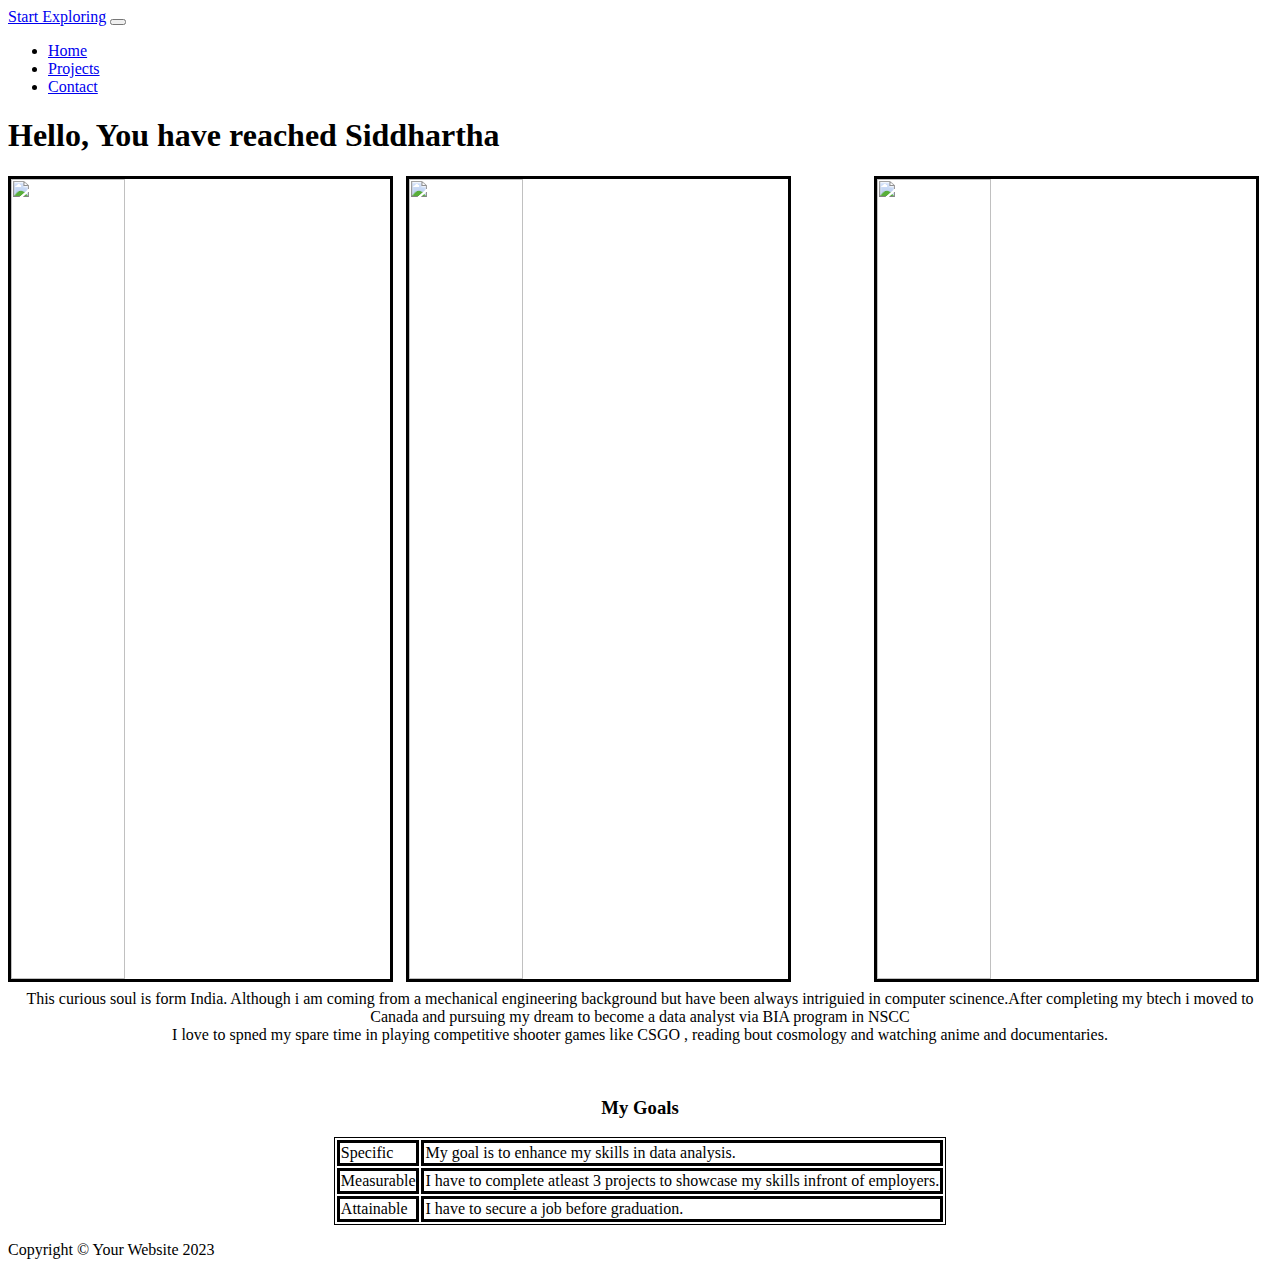
==== 2ndpage.html @ 91d8f446 "Create 2ndpage.html" ====
<!DOCTYPE html>
<html lang="en">
    <head>
        <meta charset="utf-8" />
        <meta name="viewport" content="width=device-width, initial-scale=1, shrink-to-fit=no" />
        <meta name="description" content="" />
        <meta name="author" content="" />
        <title>Welcome To the New Begning</title>
        <link rel="icon" type="image/x-icon" href="assets/favicon.ico" />
        <!-- Core theme CSS (includes Bootstrap)-->
        <link href="css/styles.css" rel="stylesheet" />
    </head>
    <body id="page-top">
        <!-- Navigation-->
        <nav class="navbar navbar-expand-lg navbar-dark bg-dark fixed-top" id="mainNav">
            <div class="container px-4">
                <a class="navbar-brand" href="#page-top">Start Exploring</a>
                <button class="navbar-toggler" type="button" data-bs-toggle="collapse" data-bs-target="#navbarResponsive" aria-controls="navbarResponsive" aria-expanded="false" aria-label="Toggle navigation"><span class="navbar-toggler-icon"></span></button>
                <div class="collapse navbar-collapse" id="navbarResponsive">
                    <ul class="navbar-nav ms-auto">
                        <li class="nav-item"><a  class="nav-link" href="index.html">Home</a></li>
                        <li class="nav-item"><a class="nav-link" href="#about">Projects</a></li>
                        <li class="nav-item"><a class="nav-link" href="#contact">Contact</a></li>
                       
                    </ul>
                </div>
            </div>
        </nav>
        
        
        <!-- Header-->
        <header class="bg-primary bg-gradient text-white">
            <div class="container px-4 text-center">
                <h1 class="fw-bolder">Hello, You have reached Siddhartha</h1>
               
                
            </div>
            
          
        </header>
        
     
            
                
       
        
        <img src="WhatsApp Image 2023-02-08 at 12.35.51 PM (1).jpeg" style="float: left; width: 30%; margin-right: 1%; margin-bottom: 0.5em; border: solid black; height: 800px">
        <img src="WhatsApp Image 2023-02-08 at 12.35.51 PM.jpeg" style="float: right; width: 30%; margin-right: 1%; margin-bottom: 0.5em;height: 800px;border:solid black">
        <img src="WhatsApp Image 2023-02-08 at 12.35.50 PM.jpeg" style="float: left; width: 30%; margin-right: 1%; margin-bottom: 0.5em; height: 800px;border: solid black;">
        <p style="clear: both;"></p>
        <p style="text-align: center;">This curious soul is form India. Although i am coming from a mechanical engineering background but have been always intriguied in computer scinence.After completing my btech i moved to Canada and pursuing my dream to become a data analyst via BIA program in NSCC <br> I love to spned my spare time in playing competitive shooter games like CSGO , reading bout cosmology and watching anime and documentaries.</p>
        <br>
        <table style="border:1px solid black;margin-left:auto;margin-right:auto;">
            <h3 style="text-align: center;">My Goals</h3>
            <tr style="border: solid black;">
                <td style="border: solid black;">
                    Specific
                </td>
                <td style="border: solid black;">
                  My goal is to enhance my skills in data analysis.
                </td>
            </tr >
            <tr style="border: solid black;">
                <td style="border: solid black;">
                    Measurable
                </td>
                <td style="border: solid black;">
                   I have to complete atleast 3 projects to showcase my skills infront of employers.
                </td>
            </tr><tr style="border: solid black;">
                <td style="border: solid black;">
                   Attainable
                </td>
                <td style="border: solid black;">
                   I have to secure a job before graduation.
                </td>
            </tr>
        </table>
        
        <!-- Footer-->
        <footer class="py-5 bg-dark">
            <div class="container px-4"><p class="m-0 text-center text-white">Copyright &copy; Your Website 2023</p></div>
        </footer>
        <!-- Bootstrap core JS-->
        <script src="https://cdn.jsdelivr.net/npm/bootstrap@5.1.3/dist/js/bootstrap.bundle.min.js"></script>
        <!-- Core theme JS-->
        <script src="js/scripts.js"></script>
    </body>
</html>
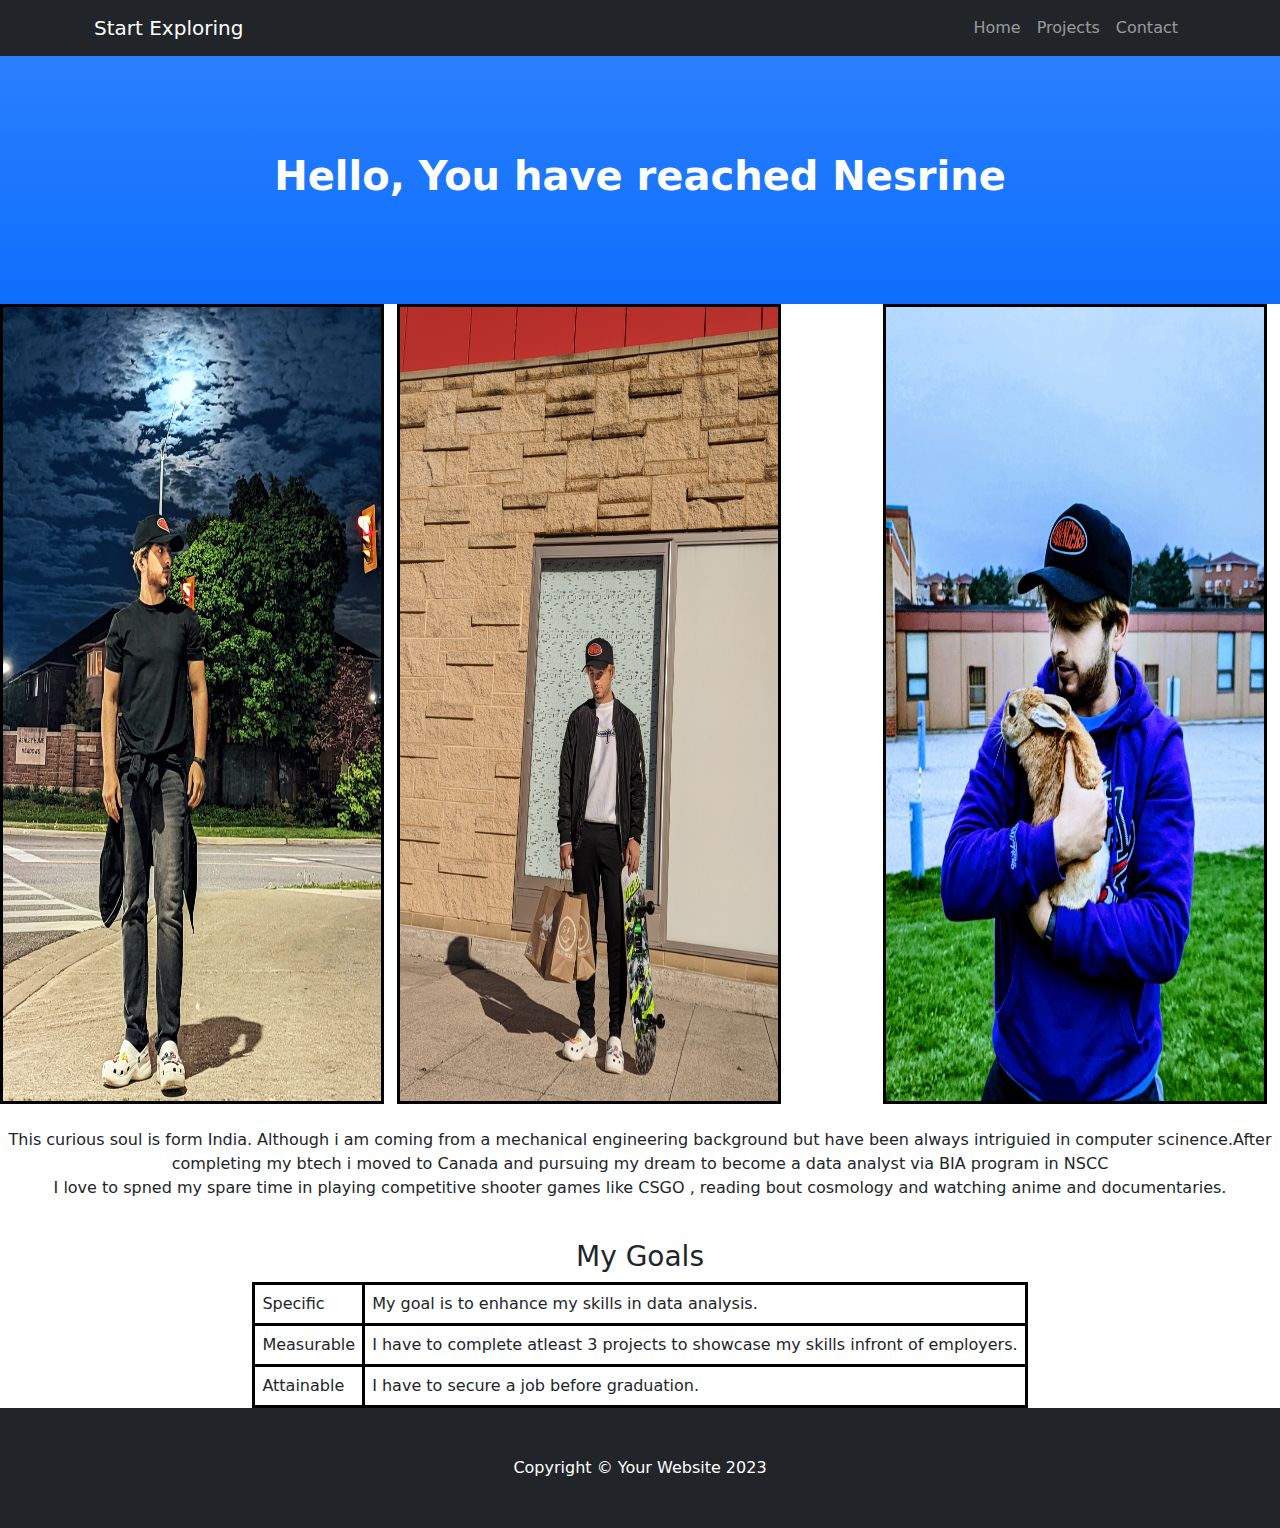
==== commit 5dc03d11: "Update 2ndpage.html" ====
--- a/2ndpage.html
+++ b/2ndpage.html
@@ -5,7 +5,7 @@
         <meta name="viewport" content="width=device-width, initial-scale=1, shrink-to-fit=no" />
         <meta name="description" content="" />
         <meta name="author" content="" />
-        <title>Welcome To the New Begning</title>
+        <title>Something about me</title>
         <link rel="icon" type="image/x-icon" href="assets/favicon.ico" />
         <!-- Core theme CSS (includes Bootstrap)-->
         <link href="css/styles.css" rel="stylesheet" />
@@ -31,7 +31,7 @@
         <!-- Header-->
         <header class="bg-primary bg-gradient text-white">
             <div class="container px-4 text-center">
-                <h1 class="fw-bolder">Hello, You have reached Siddhartha</h1>
+                <h1 class="fw-bolder">Hello, You have reached Nesrine</h1>
                
                 
             </div>
@@ -44,9 +44,9 @@
                 
        
         
-        <img src="WhatsApp Image 2023-02-08 at 12.35.51 PM (1).jpeg" style="float: left; width: 30%; margin-right: 1%; margin-bottom: 0.5em; border: solid black; height: 800px">
-        <img src="WhatsApp Image 2023-02-08 at 12.35.51 PM.jpeg" style="float: right; width: 30%; margin-right: 1%; margin-bottom: 0.5em;height: 800px;border:solid black">
-        <img src="WhatsApp Image 2023-02-08 at 12.35.50 PM.jpeg" style="float: left; width: 30%; margin-right: 1%; margin-bottom: 0.5em; height: 800px;border: solid black;">
+        <img src="1.jpeg" style="float: left; width: 30%; margin-right: 1%; margin-bottom: 0.5em; border: solid black; height: 800px">
+        <img src="2.jpeg" style="float: right; width: 30%; margin-right: 1%; margin-bottom: 0.5em;height: 800px;border:solid black">
+        <img src="3.jpeg" style="float: left; width: 30%; margin-right: 1%; margin-bottom: 0.5em; height: 800px;border: solid black;">
         <p style="clear: both;"></p>
         <p style="text-align: center;">This curious soul is form India. Although i am coming from a mechanical engineering background but have been always intriguied in computer scinence.After completing my btech i moved to Canada and pursuing my dream to become a data analyst via BIA program in NSCC <br> I love to spned my spare time in playing competitive shooter games like CSGO , reading bout cosmology and watching anime and documentaries.</p>
         <br>
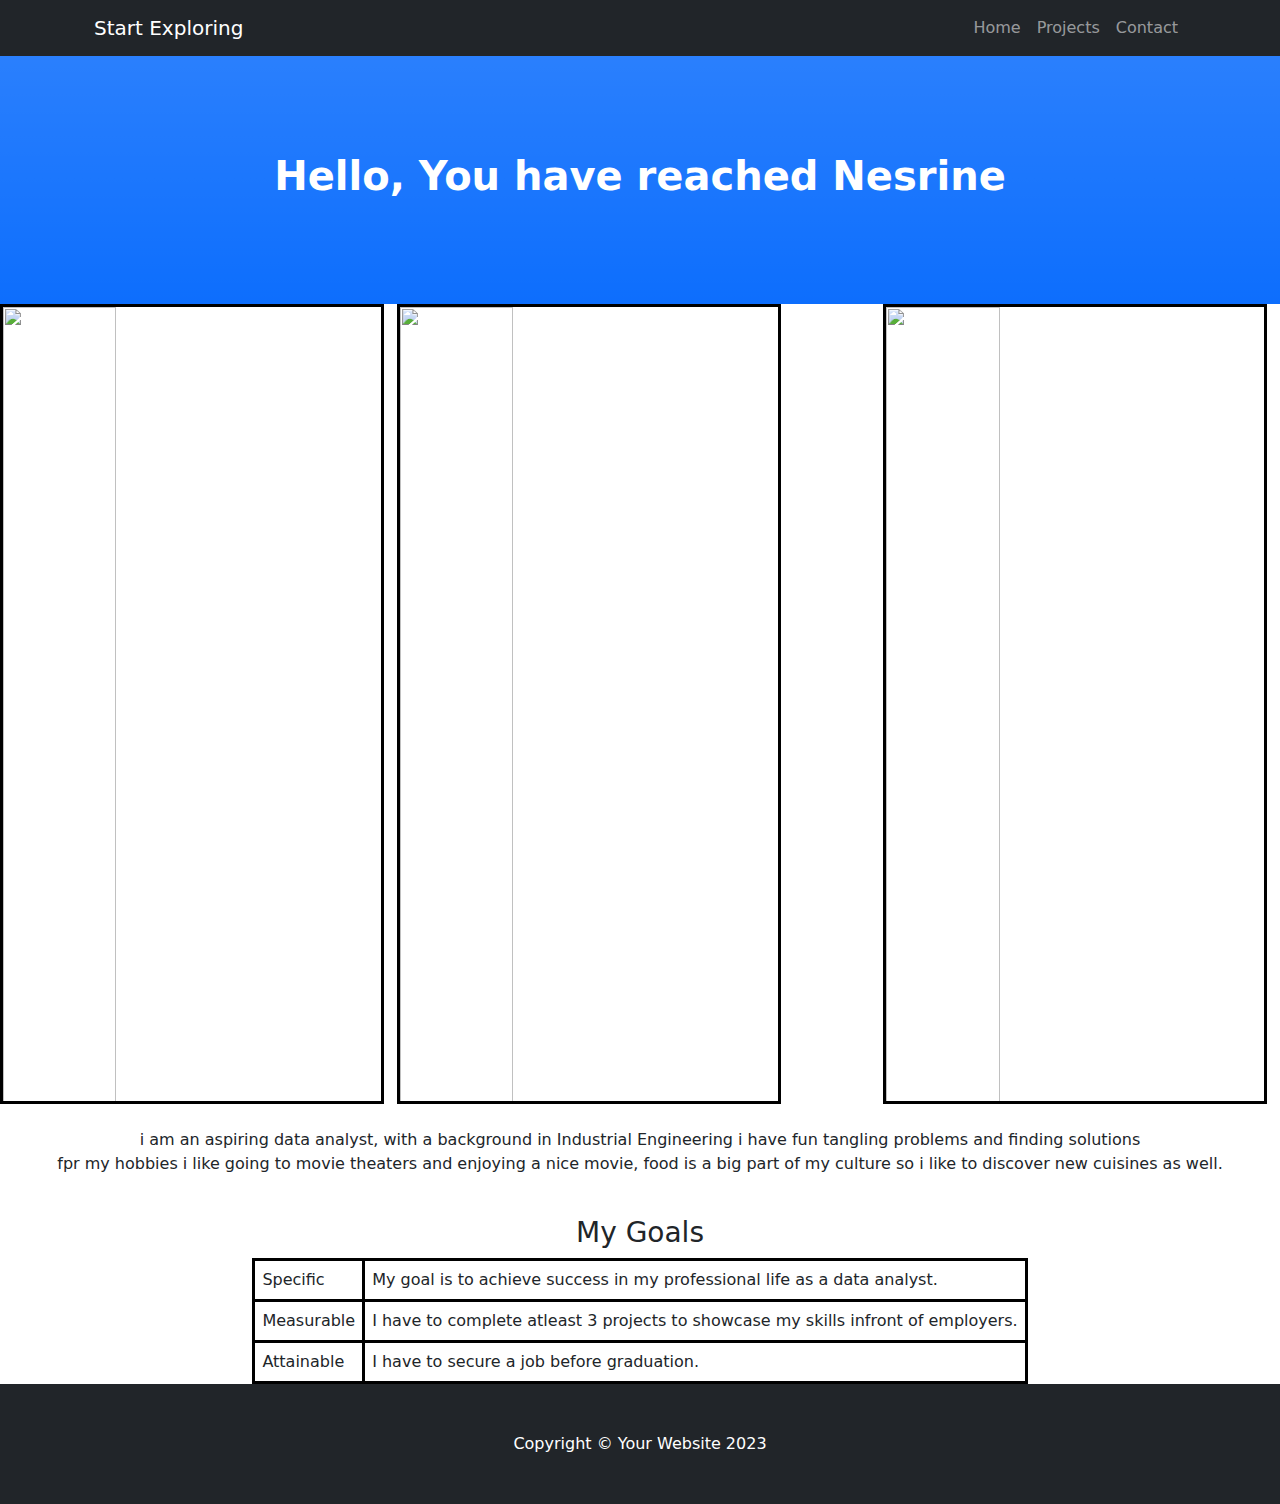
==== commit f39e4f00: "Update 2ndpage.html" ====
--- a/2ndpage.html
+++ b/2ndpage.html
@@ -48,7 +48,7 @@
         <img src="2.jpeg" style="float: right; width: 30%; margin-right: 1%; margin-bottom: 0.5em;height: 800px;border:solid black">
         <img src="3.jpeg" style="float: left; width: 30%; margin-right: 1%; margin-bottom: 0.5em; height: 800px;border: solid black;">
         <p style="clear: both;"></p>
-        <p style="text-align: center;">This curious soul is form India. Although i am coming from a mechanical engineering background but have been always intriguied in computer scinence.After completing my btech i moved to Canada and pursuing my dream to become a data analyst via BIA program in NSCC <br> I love to spned my spare time in playing competitive shooter games like CSGO , reading bout cosmology and watching anime and documentaries.</p>
+        <p style="text-align: center;">i am an aspiring data analyst, with a background in Industrial Engineering i have fun tangling problems and finding solutions  <br> fpr my hobbies i like going to movie theaters and enjoying a nice movie, food is a big part of my culture so i like to discover new cuisines as well.</p>
         <br>
         <table style="border:1px solid black;margin-left:auto;margin-right:auto;">
             <h3 style="text-align: center;">My Goals</h3>
@@ -57,7 +57,7 @@
                     Specific
                 </td>
                 <td style="border: solid black;">
-                  My goal is to enhance my skills in data analysis.
+                  My goal is to achieve success in my professional life as a data analyst.
                 </td>
             </tr >
             <tr style="border: solid black;">
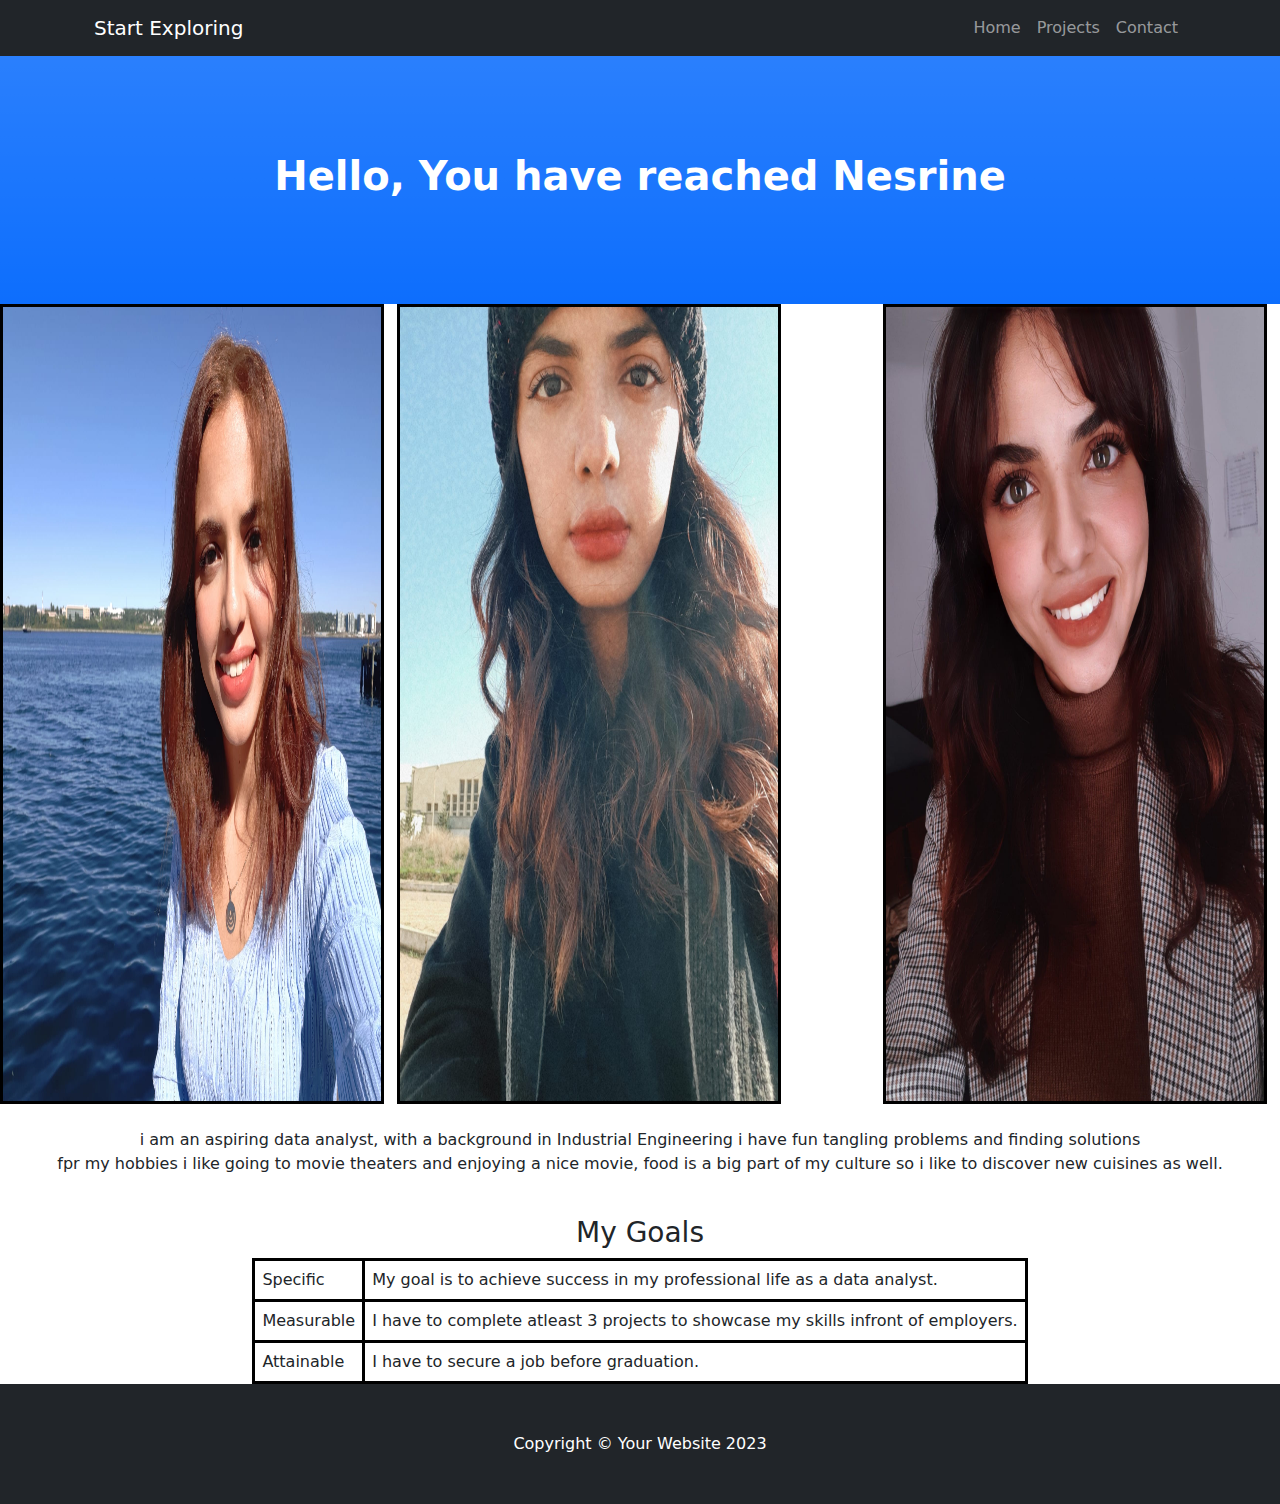
==== commit 1a32dab0: "Update 2ndpage.html" ====
--- a/2ndpage.html
+++ b/2ndpage.html
@@ -44,9 +44,9 @@
                 
        
         
-        <img src="1.jpeg" style="float: left; width: 30%; margin-right: 1%; margin-bottom: 0.5em; border: solid black; height: 800px">
-        <img src="2.jpeg" style="float: right; width: 30%; margin-right: 1%; margin-bottom: 0.5em;height: 800px;border:solid black">
-        <img src="3.jpeg" style="float: left; width: 30%; margin-right: 1%; margin-bottom: 0.5em; height: 800px;border: solid black;">
+        <img src="1.jpg" style="float: left; width: 30%; margin-right: 1%; margin-bottom: 0.5em; border: solid black; height: 800px">
+        <img src="2.jpg" style="float: right; width: 30%; margin-right: 1%; margin-bottom: 0.5em;height: 800px;border:solid black">
+        <img src="3.jpg" style="float: left; width: 30%; margin-right: 1%; margin-bottom: 0.5em; height: 800px;border: solid black;">
         <p style="clear: both;"></p>
         <p style="text-align: center;">i am an aspiring data analyst, with a background in Industrial Engineering i have fun tangling problems and finding solutions  <br> fpr my hobbies i like going to movie theaters and enjoying a nice movie, food is a big part of my culture so i like to discover new cuisines as well.</p>
         <br>
